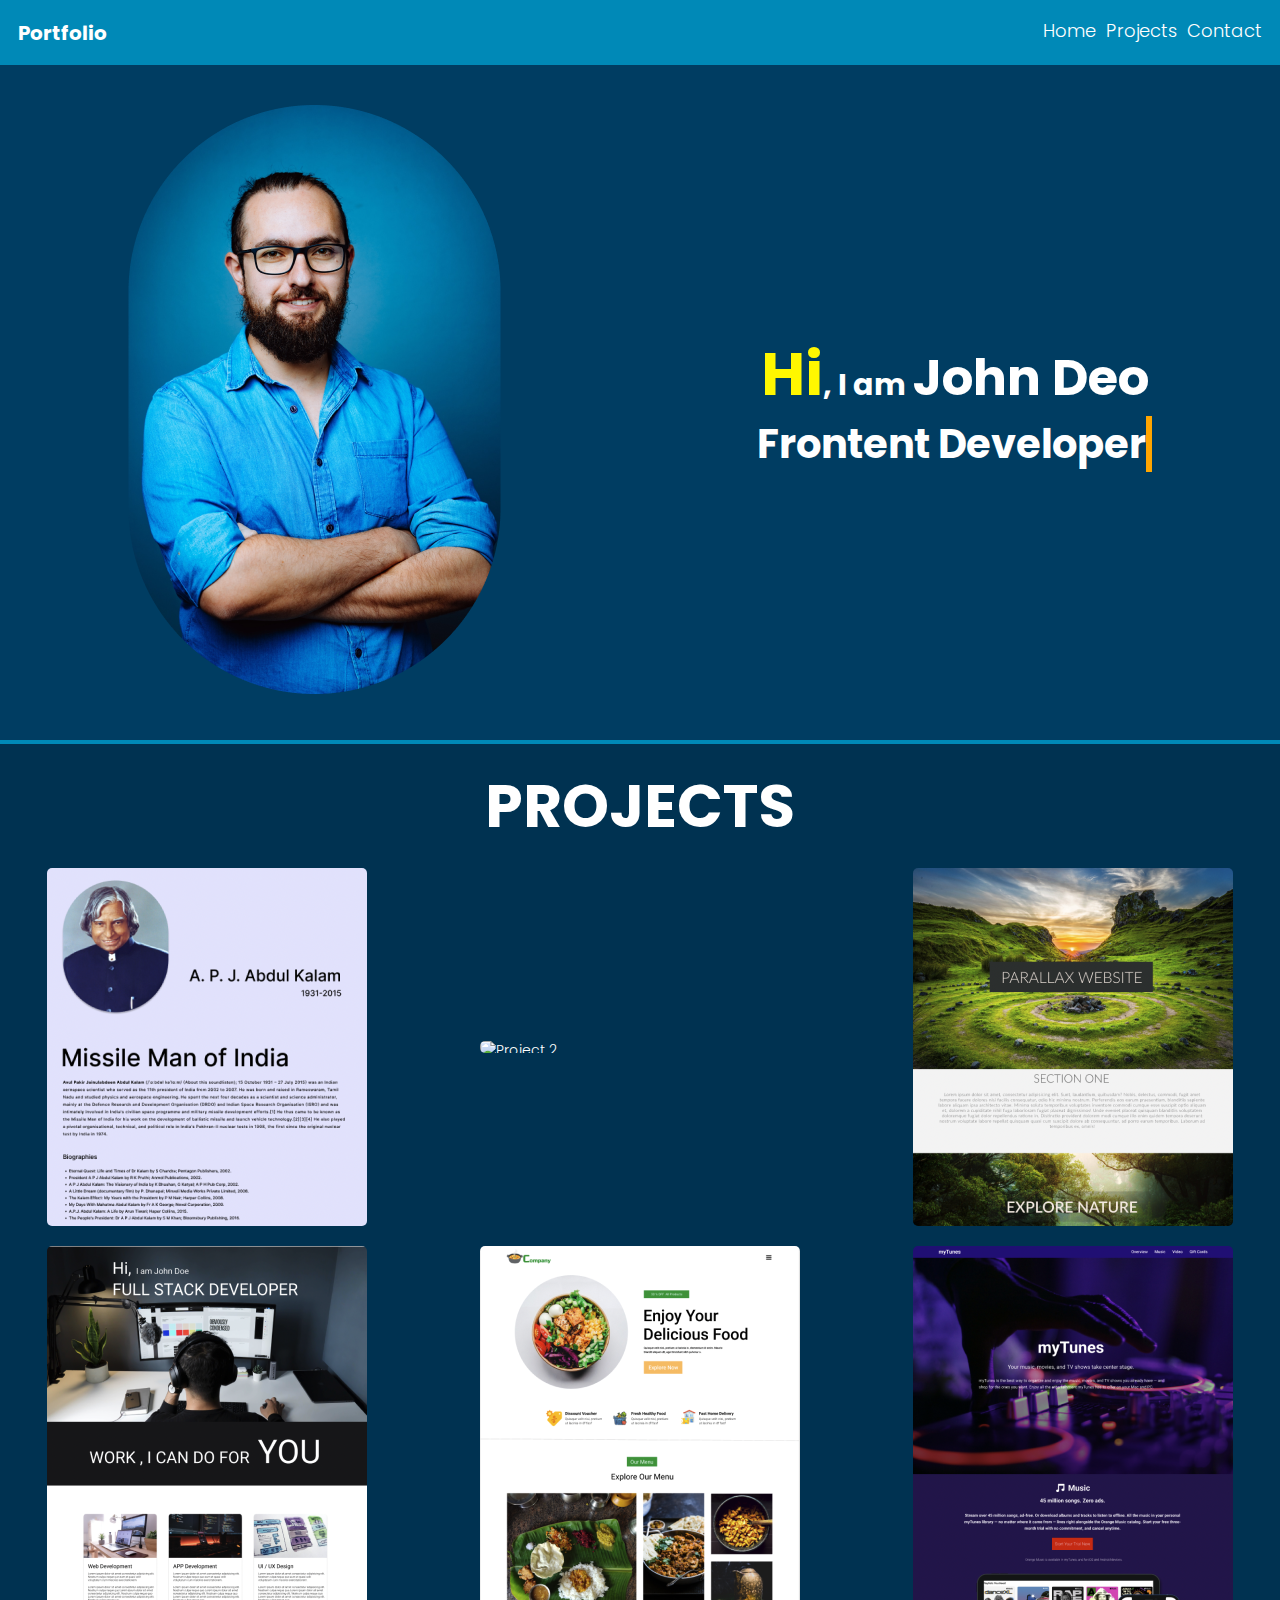
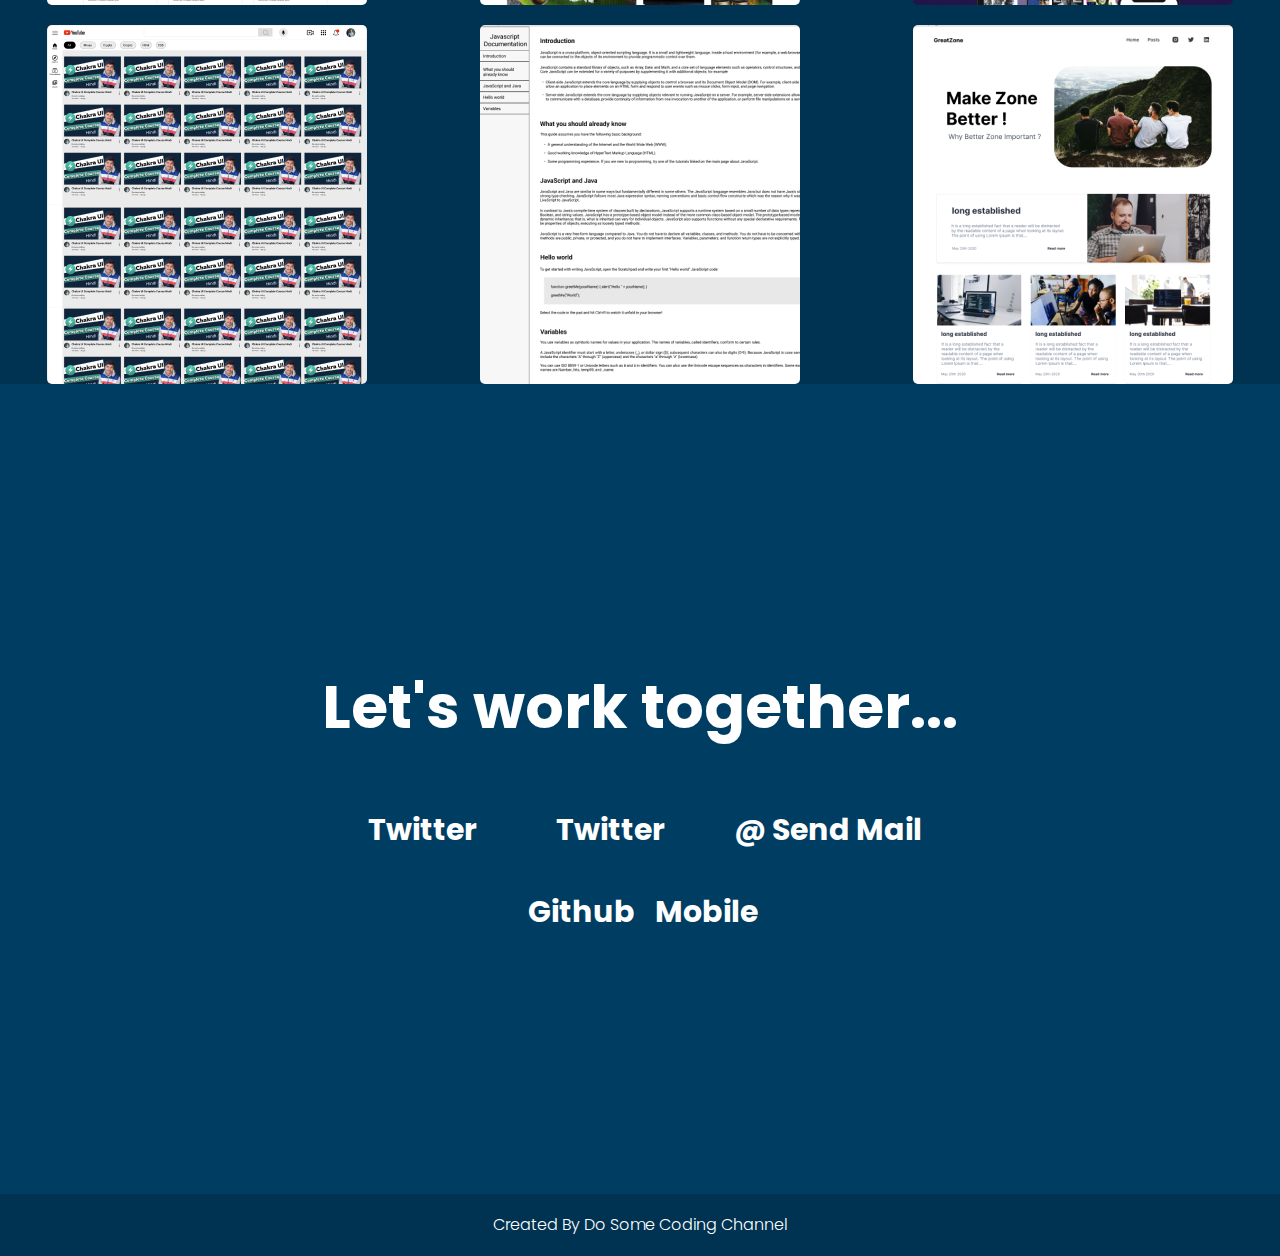
==== 10th project/index.html @ 42494845 "Add files via upload" ====
<!DOCTYPE html>
<html lang="en">
<head>
    <meta charset="UTF-8">
    <meta http-equiv="X-UA-Compatible" content="IE=edge">
    <meta name="viewport" content="width=device-width, initial-scale=1.0">
    <title>Portfolio Website</title>
    <link rel="stylesheet" href="style.css">
    <link
      rel="stylesheet"
      href="https://cdnjs.cloudflare.com/ajax/libs/animate.css/4.1.1/animate.min.css"
    />
    <script src="https://kit.fontawesome.com/ea152e2e36.js" crossorigin="anonymous"></script>
    <link rel="stylesheet" href="1st project">
</head>
<body>
    
<header>
    <nav class="container">
<div class="logo">Portfolio</div>

<ul>
    <a href="#hero">
        <li>Home</li>
    </a>
    <a href="#project">
        <li>Projects</li>
    </a>
    <a href="#contact">
        <li>Contact</li>
    </a>
</ul>


    </nav>
</header>



<main>



<section id="hero">
<div class="container">
    <div class="hero-image        
    animate__animated animate__bounceInLeft">
            <img src="images/hero.png" alt="">
        </div>

    <div class="hero-content">
        <h1><span class="hi-text">Hi</span>, I am <span class="name-text">John Deo</span></h1>
<h2>Frontent Developer</h2>


</div>
</div>
</section>


<section id="project">
<h2>PROJECTS</h2>

<div class="container">
    <div class="project-container">
      <div class="grid-item">
        <div class="card">
        <a href="/1st project/index.html"><img src="images/project1.png" alt="Project 1" /></a>
          <div class="card_content">
            <h3>Tribute Website</h3>
          </div>
        </div>
      </div>
      <div class="grid-item">
        <div class="card">
         <a href="/2nd project/index.html"> <img src="images/project2.png" alt="Project 2" /></a>
          <div class="card_content">
            <h3>Job Application</h3>
          </div>
        </div>
      </div>
      <div class="grid-item">
        <div class="card">
          <a href="/3rd project/index.html"><img src="images/project3.png" alt="Project 2" /></a>
          <div class="card_content">
            <h3>Parallax Website</h3>
          </div>
        </div>
      </div>
      <div class="grid-item">
        <div class="card">
         <a href="/4th project/index.html"> <img src="images/project4.png" alt="Project 4" /></a>
          <div class="card_content">
            <h3>Landing Page</h3>
          </div>
        </div>
      </div>
      <div class="grid-item">
        <div class="card">
          <a href="/5th project/index.html"><img src="images/project5.png" alt="Project 5" /></a>
          <div class="card_content">
            <h3>Restaurant Website</h3>
          </div>
        </div>
      </div>
      <div class="grid-item">
        <div class="card">
         <a href="/6th project/index.html"><img src="images/project6.png" alt="Project 6" /></a> 
          <div class="card_content">
            <h3>Music Website</h3>
          </div>
        </div>
      </div>
      <div class="grid-item">
        <div class="card">
         <a href="/7th project/index.html"><img src="images/project7.png" alt="Project 7" /></a> 
          <div class="card_content">
            <h3>Youtube Clone</h3>
          </div>
        </div>
      </div>
      <div class="grid-item">
        <div class="card">
         <a href="/8th project/index.html"> <img src="images/project8.png" alt="Project 8" /></a>
          <div class="card_content">
            <h3>Documentation Website</h3>
          </div>
        </div>
      </div>
      <div class="grid-item">
        <div class="card">
        <a href="/9th project/index.html">  <img src="images/project9.png" alt="Project 9" /></a>
          <div class="card_content">
            <h3>Blog Website</h3>
          </div>
        </div>
      </div>
    </div>
</div>


</section>

<section id="contact">
  <div class="container">
    <h2>Let's work together...</h2>


    <div class="top-contact">


      <div class="contact-way">
        <i class="fab fa-linkedin"></i>
        <h3>Twitter</h3>
    </div>


<div class="contact-way">
    <i class="fab fa-twitter"></i>
    <h3>Twitter</h3>
</div>



    <div class="contact-way">
      
      <h3>@ Send Mail</h3>
  </div>
</div>


<div class="bottom-contact">


  <div class="contact-way">
    <i class="fab fa-github"></i>
    <h3>Github</h3>
</div>


<div class="contact-way">
<i class="fa fa-mobile"></i>
<h3>Mobile</h3>
</div>
</div>






  </div>
</section>


</main>



<footer>


  <div class="container">
    Created By Do Some Coding Channel
  </div>
</footer>

</body>
</html>
---- 10th project/style.css ----
@import url("https://fonts.googleapis.com/css2?family=Poppins:ital,wght@0,100;0,200;0,300;0,400;0,500;0,600;0,700;0,800;0,900;1,100;1,200;1,300;1,400;1,500;1,600;1,700;1,800;1,900&display=swap");

:root{
--lighting-color:#0089b7;
--dar-color:#003d62;
--darker-color:#003251;
--secondary-color:#fff700;
}

*{
    margin: 0;
    padding: 0;
    box-sizing: border-box;
}

html{

    font-size: 62.5%;
}

body,html{
    font-family: "poppins", sans-serif;
    line-height: 1.4;
    font-weight: 300;
    scroll-behavior: smooth;
    color: white;
}
body{
    font-size: 1.4rem;
}
a{
    text-decoration: none;
    color: white;
}
ul{
    list-style: none;
}
.container{
    max-width: 1300px;
    margin: 0 auto;

}
header{
    background-color: var(--lighting-color);

}

nav{
    display: flex;
    justify-content: space-between;
    align-items: center;
    padding: 1.8rem;
}
nav ul{
    display: flex;
    gap: 1rem;
}
nav li{
    font-size: 1.8rem;
    border-bottom: 0.4rem transparent solid;
    transition: 0.3s ease-in-out;
    
}
nav li:hover{
    border-bottom: 0.4rem  var(--secondary-color) solid;
    transition: 0.3s ease-in-out;

}
.logo{
    font-size: 2rem;
    font-weight: 700;
}
#hero{
    background-color: var(--dar-color);
    padding:4rem 0 ;
      border-bottom: var(--lighting-color) 4px solid;
}

#hero .container{
      display: flex;
    justify-content: space-around;
    align-items: center;
    
}
.hero-content{
display: grid;
place-items: center;
}
#hero h1{
    font-size: 3rem;
    font-weight: bold;
  
}
.hi-text{
    font-size: 6rem;
    font-weight: bold;
    color: var(--secondary-color);
}
.name-text{
    font-size: 5rem;
}
#hero h2{
    font-size: 4rem;
    font-weight: bold;
    overflow: hidden; /* Ensures the content is not revealed until the animation */
    border-right: 0.15em solid orange; /* The typwriter cursor */
    white-space: nowrap; /* Keeps the content on a single line */
    margin: 0 auto; /* Gives that scrolling effect as the typing happens */ /* Adjust as needed */
    animation: typing 5s steps(40, end), blink-caret 0.75s step-end infinite;
  }
  @keyframes typing {
    from {
      width: 0;
    }
    to {
      width: 100%;
    }
  }
  @keyframes blink-caret {
    from,
    to {
      border-color: transparent;
    }
    50% {
      border-color: orange;
    }
  }

  /* project section */

  #project{
      background-color: var(--darker-color);
  }
  #project h2{
      font-size: 6rem;
      text-align: center;
      padding: 2rem 0;
  }
  .project-container{
      display: grid;
      grid-template-columns: repeat(auto-fit,minmax(320px, 1fr));
      gap: 2rem;
  }
  .grid-item{
      display: grid;
      place-items: center;
  }
  .card{
      width: 320px;
      display: flex;
      flex-direction: column;
      border-radius: 0.5rem;
      overflow: hidden;
     transition: 0.2s ease-in-out;
      
  }
  .card:hover{
      transform: scale(1.05);
      transition: 1s ease-in-out;
  }
  .card:hover img{
    transform: scale(1.05);
    transition: 0.3s ease-in-out;
    opacity: 0.8;
}
.card:hover .card_content{
background-color: white;
color: var(--dar-color);
transform: translateY(0px);
}

.card_content{
    padding: 2rem;
    position: relative;
    top: -5.3em;
    margin-bottom: -7.5rem;
    transition: 0.5s ease-in-out;
    transform: translateY(100px);
}
.card_content h3{
    text-align: center;
    font-size: 20px;
}

/* Contact section */

#contact{
    background-color: var(--dar-color);

}
#contact h2{
    font-size: 6rem;
    text-align: center;
    margin: 2rem 0;
}

#contact .container{
    height: 90vh;
    display: flex;
    flex-direction: column;
    justify-content: center;
    gap: 4rem;
}
.top-contact{
    max-width: 800px;
    display: grid;
    margin: 0 auto;
    grid-template-columns: repeat(auto-fit, minmax(80px, 1fr));
}
.contact-way{
    display: flex;
    gap: 10px;
    align-items: center;
}


.contact-way i{
    font-size: 3rem;
}
.contact-way h3{
    font-size: 3rem;
    font-weight: bold;
}
.bottom-contact{
    max-width: 400px;
    display: grid;
    margin: 0 auto;
    grid-template-columns: repeat(auto-fit, minmax(80px, 1fr));
    gap: 1rem;
}


/* footer */



footer{
background-color: var(--darker-color);
padding: 2rem;
color: white;
font-size: 1.6rem;
text-align: center;


}

/* Media Query */

@media(max-width:786px){
html{
    font-size: 40%;
}

#hero .container{
    flex-direction: column;
    
        }


        .hero-image{
            display: grid;
            place-items: center;
        }
        #contact .container{
            height: 70vh;
        }
}

@media(max-width:500px){
    html{
        font-size: 32%;
    }

    #hero .container{
flex-direction: column;
    }


.hero-image{
    display: grid;
    place-items: center;
}
#contact .container{
    height: 50vh;
}


    }
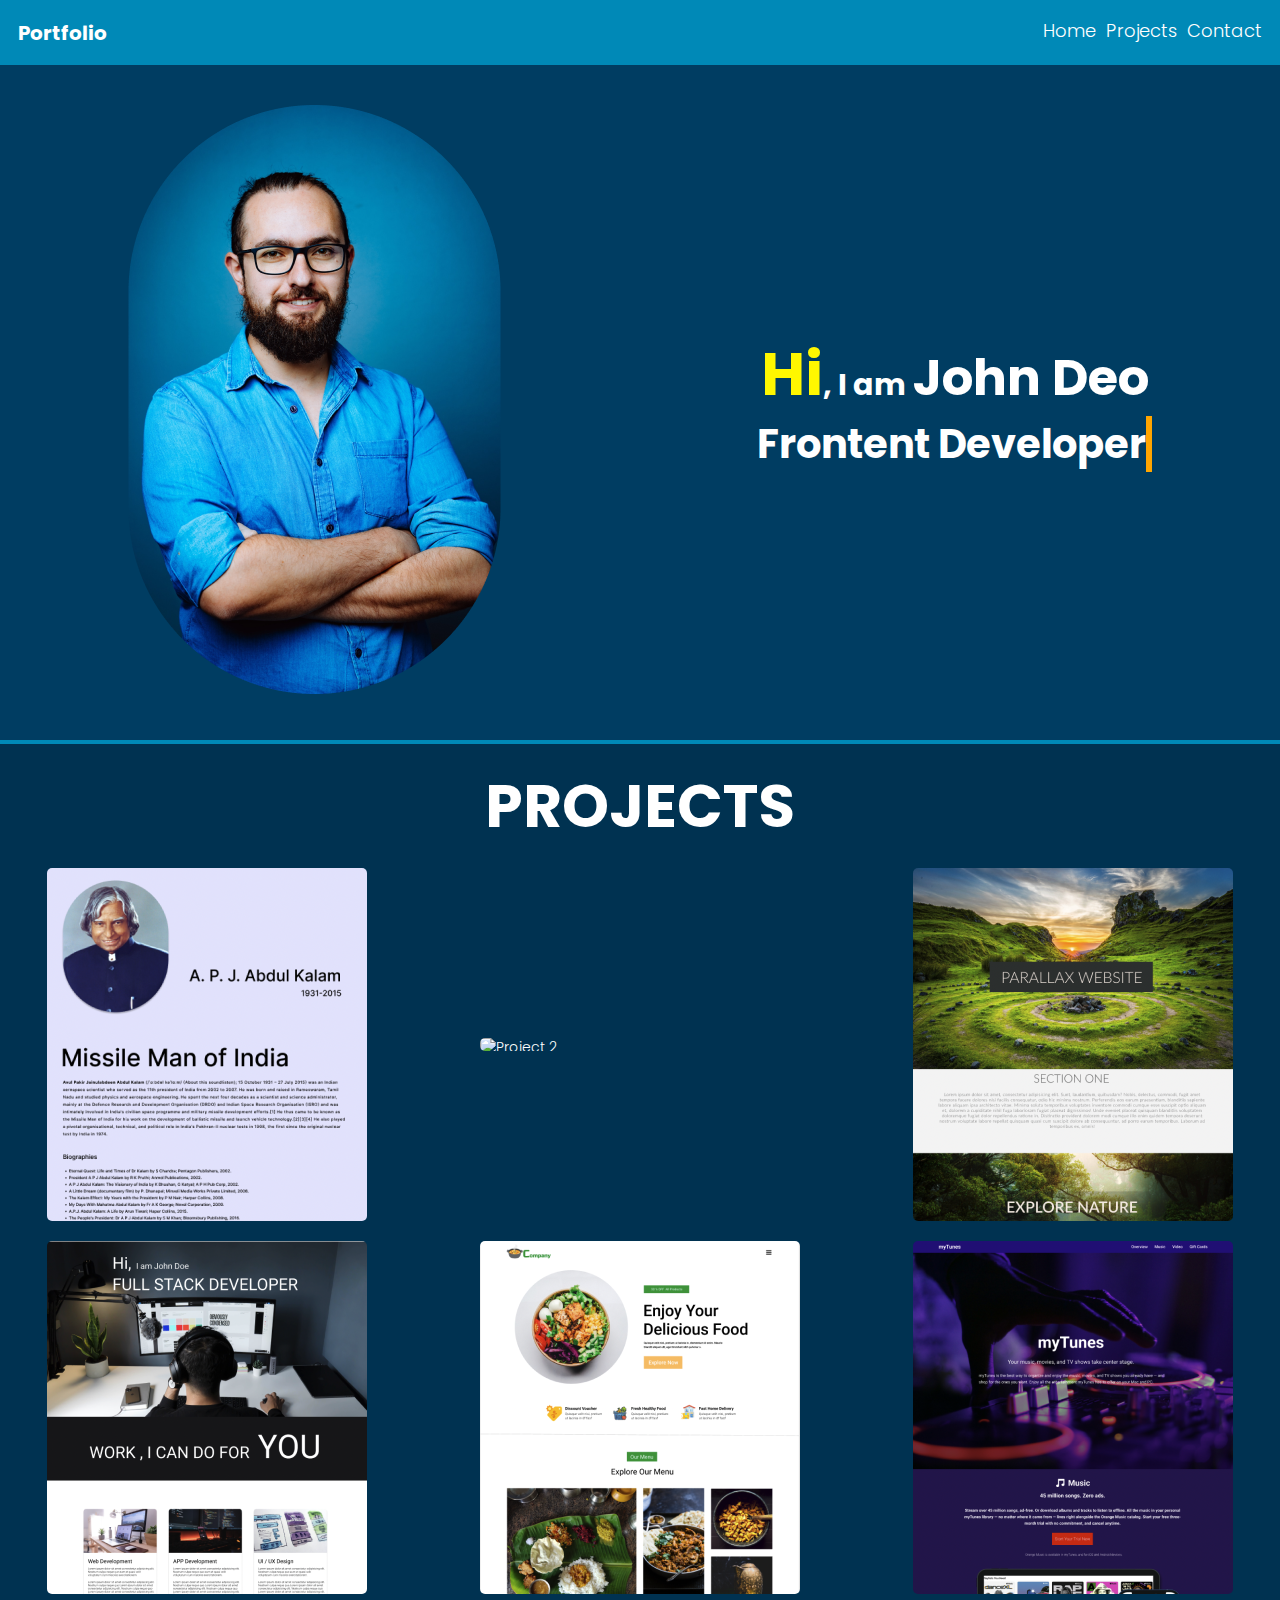
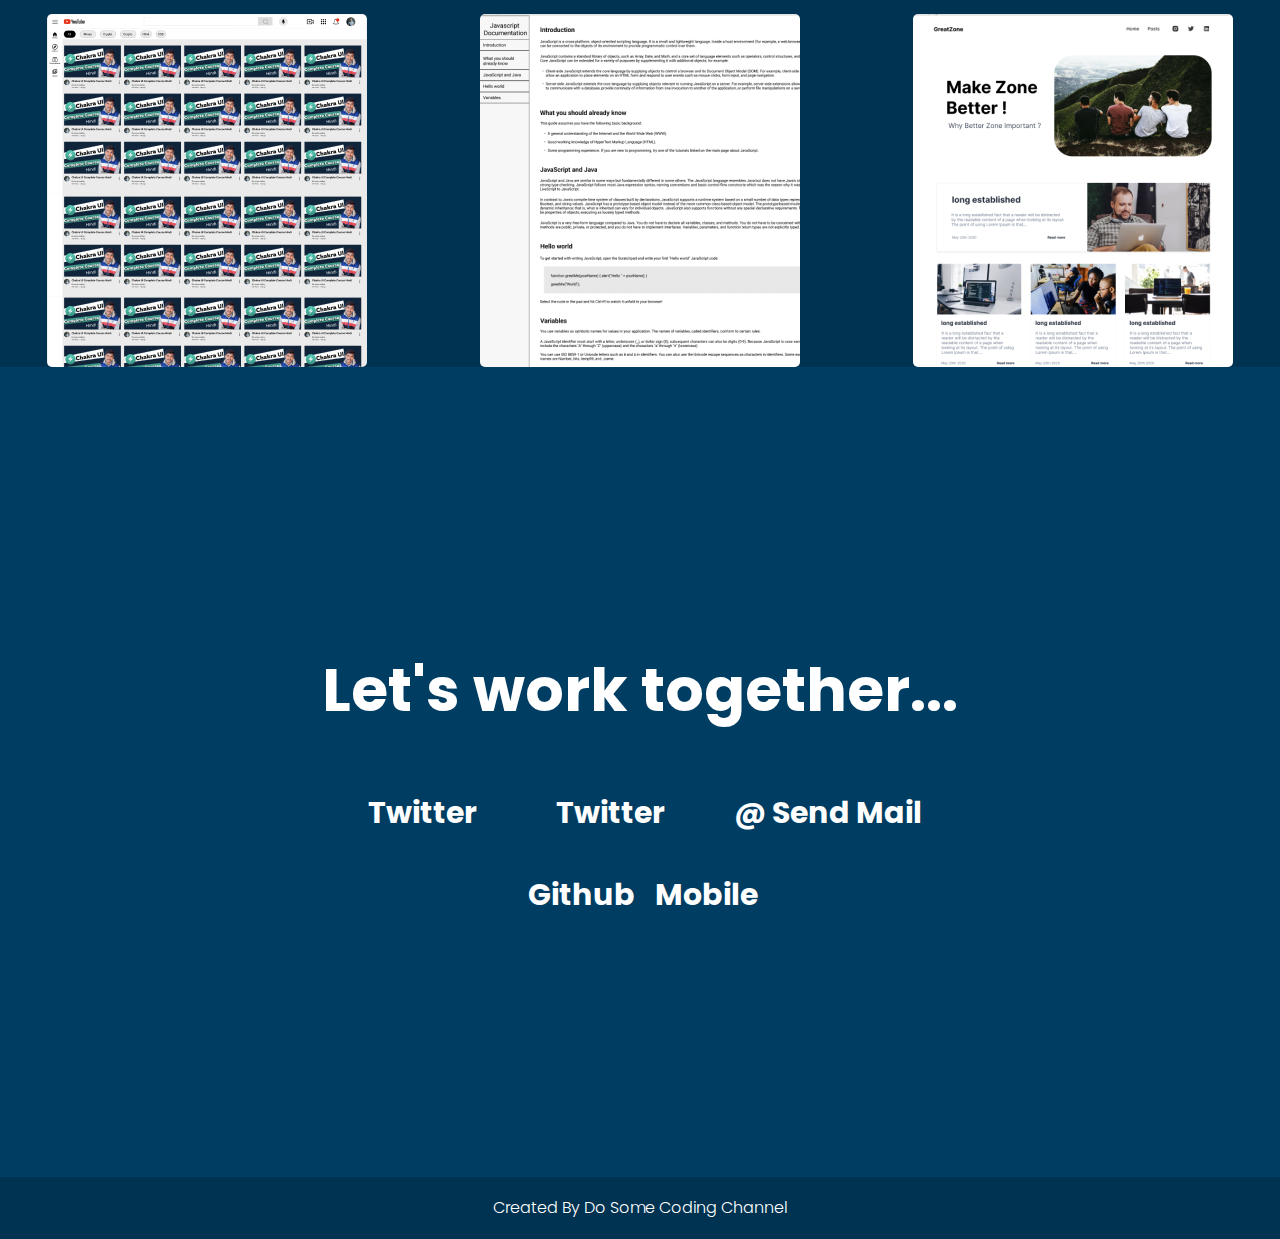
==== commit 454138c3: "Update index.html" ====
--- a/10th project/index.html
+++ b/10th project/index.html
@@ -65,7 +65,7 @@
     <div class="project-container">
       <div class="grid-item">
         <div class="card">
-        <a href="/1st project/index.html"><img src="images/project1.png" alt="Project 1" /></a>
+        <img src="images/project1.png" alt="Project 1" />
           <div class="card_content">
             <h3>Tribute Website</h3>
           </div>
@@ -73,7 +73,7 @@
       </div>
       <div class="grid-item">
         <div class="card">
-         <a href="/2nd project/index.html"> <img src="images/project2.png" alt="Project 2" /></a>
+          <img src="images/project2.png" alt="Project 2" />
           <div class="card_content">
             <h3>Job Application</h3>
           </div>
@@ -81,7 +81,7 @@
       </div>
       <div class="grid-item">
         <div class="card">
-          <a href="/3rd project/index.html"><img src="images/project3.png" alt="Project 2" /></a>
+          <img src="images/project3.png" alt="Project 2" />
           <div class="card_content">
             <h3>Parallax Website</h3>
           </div>
@@ -89,7 +89,7 @@
       </div>
       <div class="grid-item">
         <div class="card">
-         <a href="/4th project/index.html"> <img src="images/project4.png" alt="Project 4" /></a>
+         <img src="images/project4.png" alt="Project 4" />
           <div class="card_content">
             <h3>Landing Page</h3>
           </div>
@@ -97,7 +97,7 @@
       </div>
       <div class="grid-item">
         <div class="card">
-          <a href="/5th project/index.html"><img src="images/project5.png" alt="Project 5" /></a>
+          <img src="images/project5.png" alt="Project 5" />
           <div class="card_content">
             <h3>Restaurant Website</h3>
           </div>
@@ -105,7 +105,7 @@
       </div>
       <div class="grid-item">
         <div class="card">
-         <a href="/6th project/index.html"><img src="images/project6.png" alt="Project 6" /></a> 
+        <img src="images/project6.png" alt="Project 6" /> 
           <div class="card_content">
             <h3>Music Website</h3>
           </div>
@@ -113,7 +113,7 @@
       </div>
       <div class="grid-item">
         <div class="card">
-         <a href="/7th project/index.html"><img src="images/project7.png" alt="Project 7" /></a> 
+         <img src="images/project7.png" alt="Project 7" /> 
           <div class="card_content">
             <h3>Youtube Clone</h3>
           </div>
@@ -121,7 +121,7 @@
       </div>
       <div class="grid-item">
         <div class="card">
-         <a href="/8th project/index.html"> <img src="images/project8.png" alt="Project 8" /></a>
+        <img src="images/project8.png" alt="Project 8" />
           <div class="card_content">
             <h3>Documentation Website</h3>
           </div>
@@ -129,7 +129,7 @@
       </div>
       <div class="grid-item">
         <div class="card">
-        <a href="/9th project/index.html">  <img src="images/project9.png" alt="Project 9" /></a>
+        <img src="images/project9.png" alt="Project 9" />
           <div class="card_content">
             <h3>Blog Website</h3>
           </div>
@@ -206,4 +206,4 @@
 </footer>
 
 </body>
-</html>+</html>
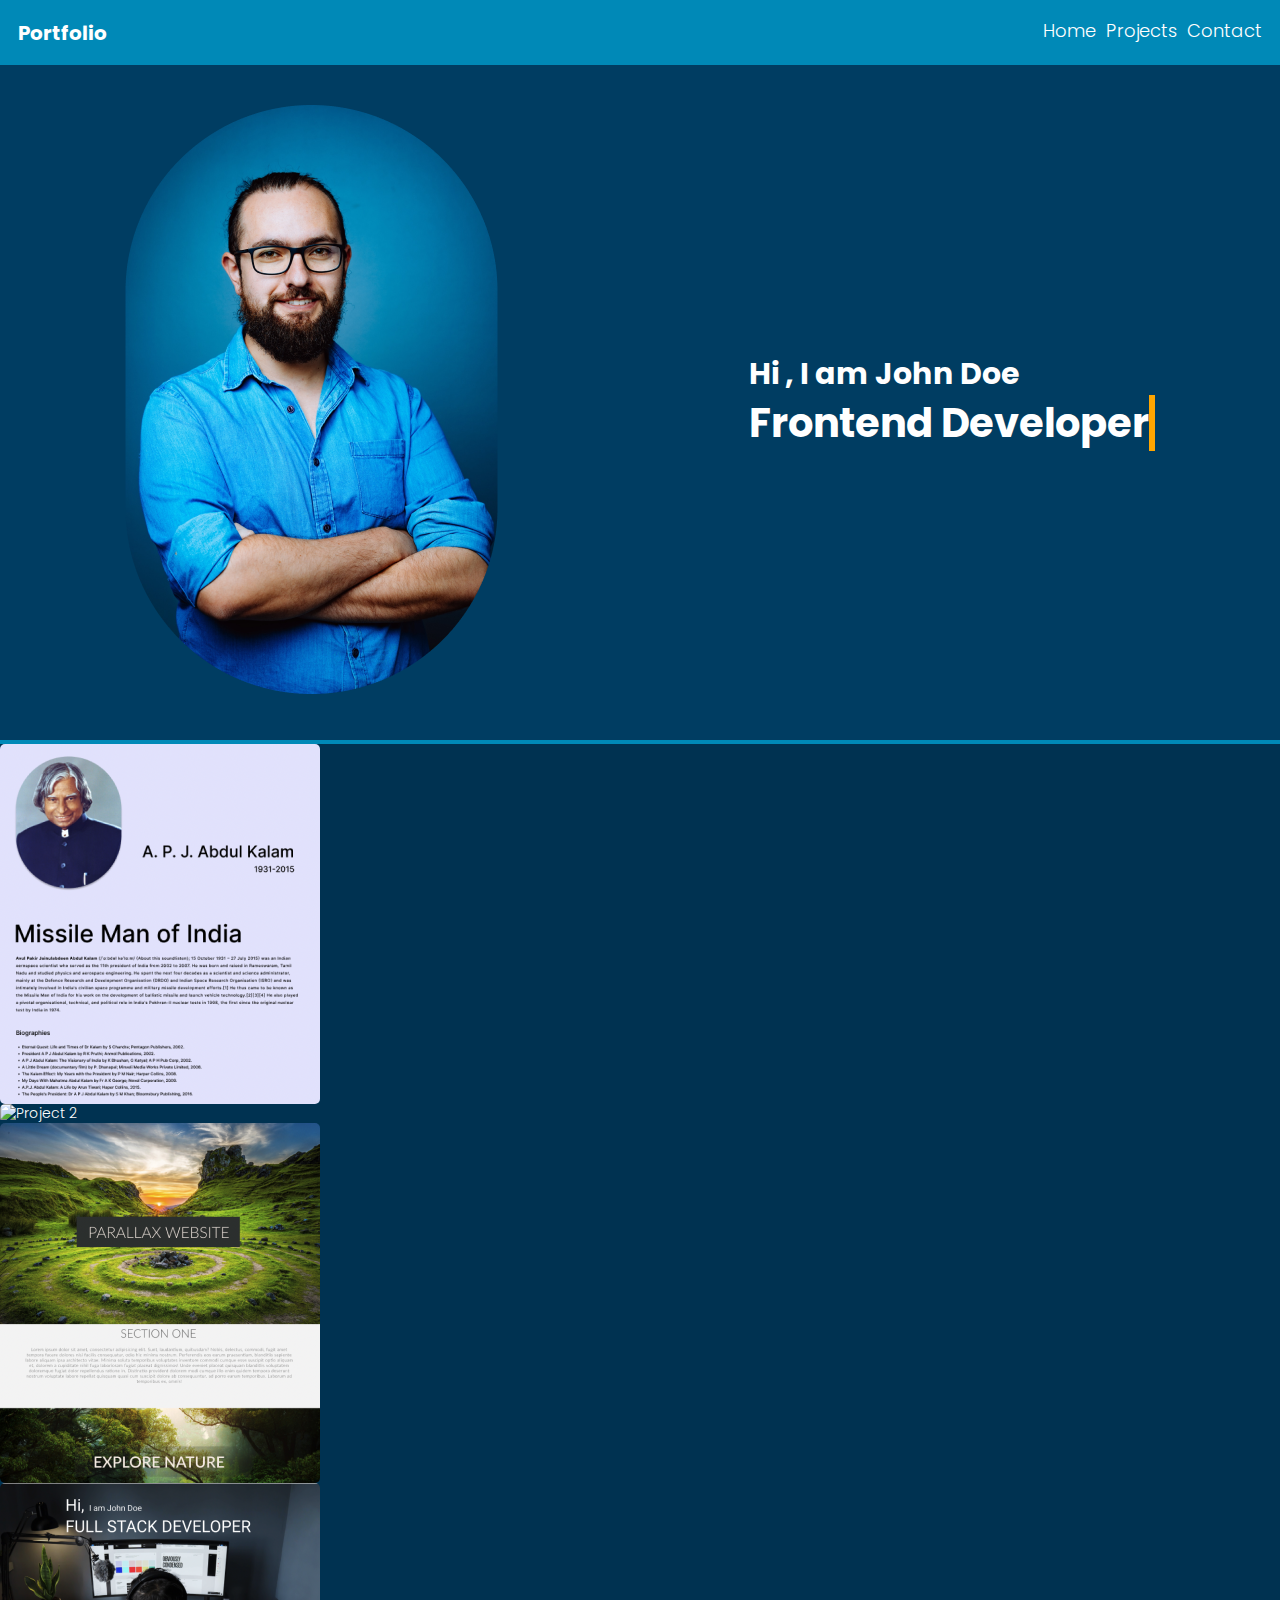
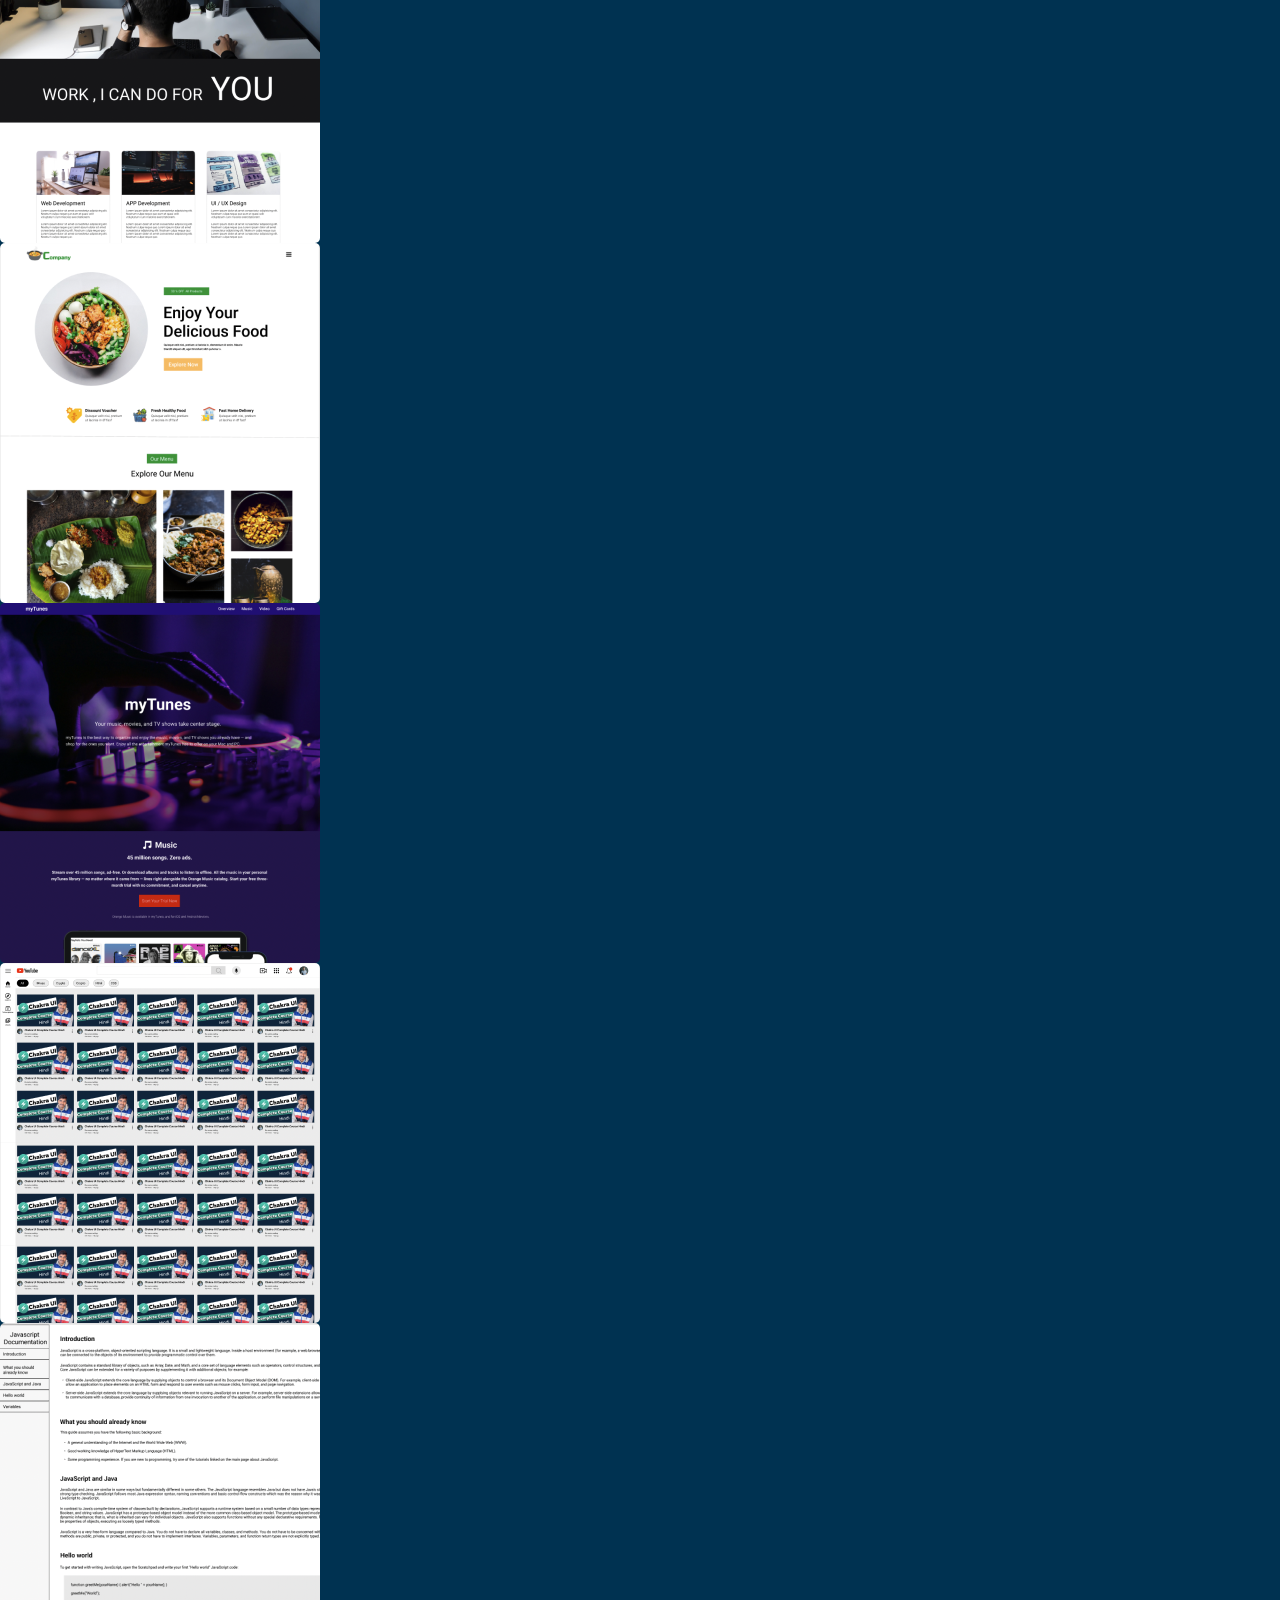
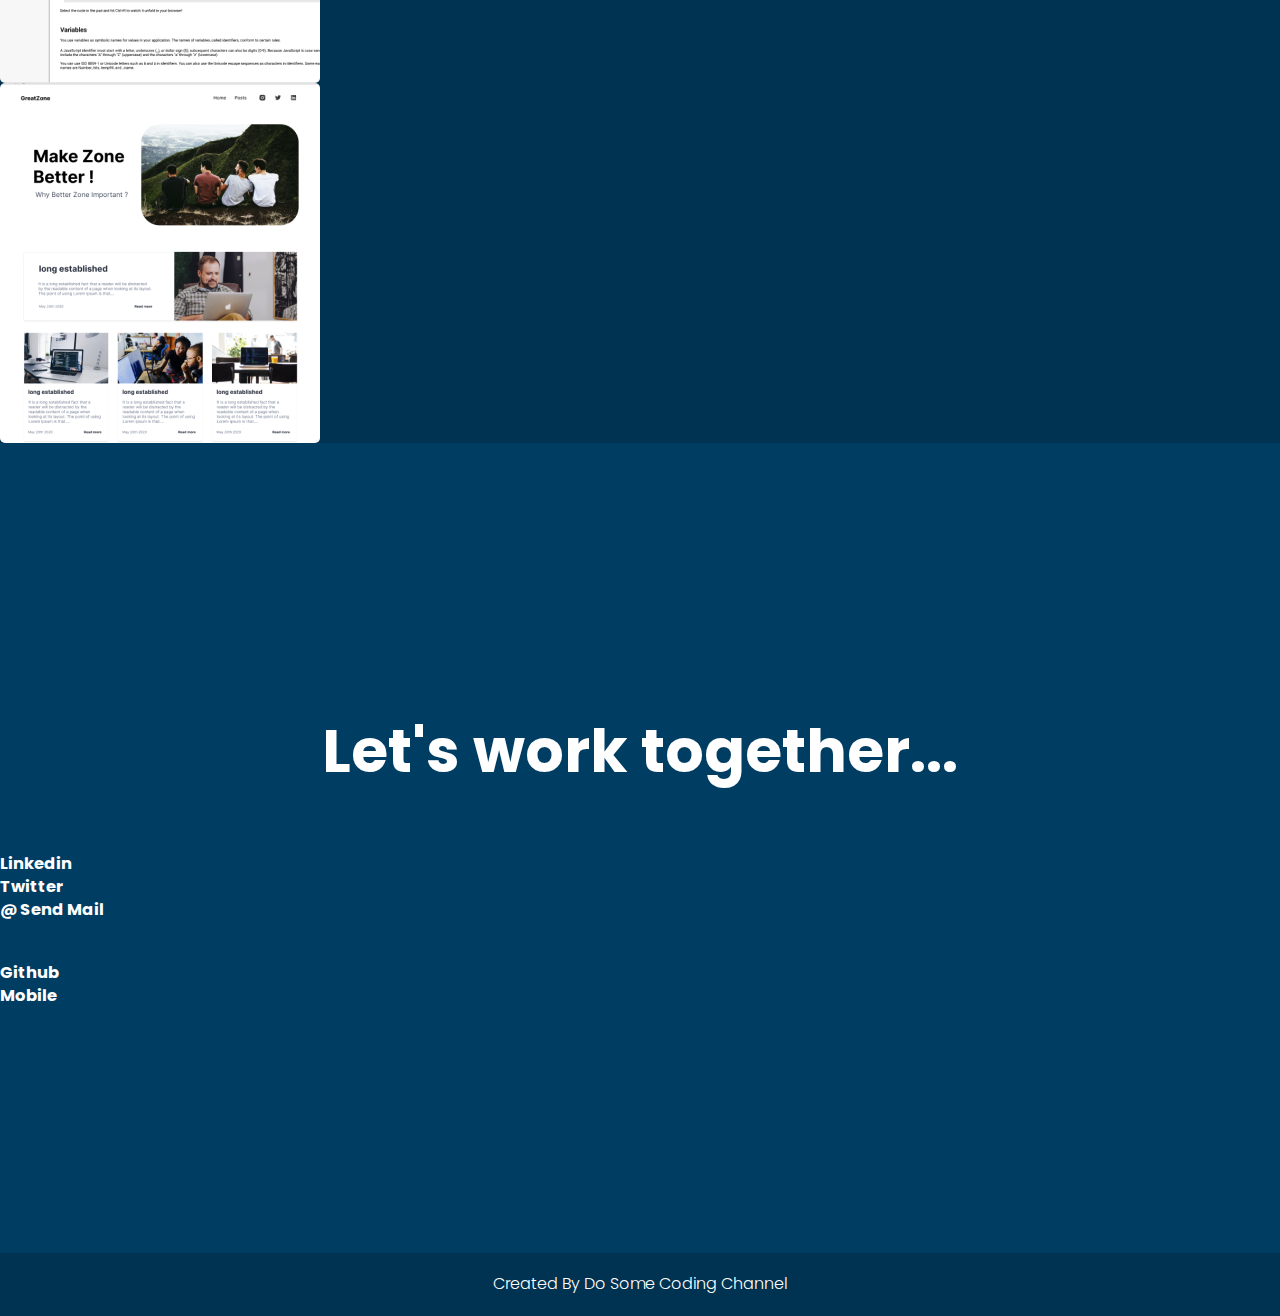
==== commit b2c6365a: "Update index.html" ====
--- a/10th project/index.html
+++ b/10th project/index.html
@@ -1,209 +1,181 @@
 <!DOCTYPE html>
 <html lang="en">
-<head>
-    <meta charset="UTF-8">
-    <meta http-equiv="X-UA-Compatible" content="IE=edge">
-    <meta name="viewport" content="width=device-width, initial-scale=1.0">
+  <head>
+    <meta charset="UTF-8" />
+    <meta http-equiv="X-UA-Compatible" content="IE=edge" />
+    <meta name="viewport" content="width=device-width, initial-scale=1.0" />
     <title>Portfolio Website</title>
-    <link rel="stylesheet" href="style.css">
+    <link rel="stylesheet" href="style.css" />
     <link
       rel="stylesheet"
       href="https://cdnjs.cloudflare.com/ajax/libs/animate.css/4.1.1/animate.min.css"
     />
-    <script src="https://kit.fontawesome.com/ea152e2e36.js" crossorigin="anonymous"></script>
-    <link rel="stylesheet" href="1st project">
-</head>
-<body>
-    
-<header>
-    <nav class="container">
-<div class="logo">Portfolio</div>
-
-<ul>
-    <a href="#hero">
-        <li>Home</li>
-    </a>
-    <a href="#project">
-        <li>Projects</li>
-    </a>
-    <a href="#contact">
-        <li>Contact</li>
-    </a>
-</ul>
-
-
-    </nav>
-</header>
-
-
-
-<main>
-
-
-
-<section id="hero">
-<div class="container">
-    <div class="hero-image        
-    animate__animated animate__bounceInLeft">
-            <img src="images/hero.png" alt="">
-        </div>
-
-    <div class="hero-content">
-        <h1><span class="hi-text">Hi</span>, I am <span class="name-text">John Deo</span></h1>
-<h2>Frontent Developer</h2>
-
-
-</div>
-</div>
-</section>
-
-
-<section id="project">
-<h2>PROJECTS</h2>
-
-<div class="container">
-    <div class="project-container">
-      <div class="grid-item">
-        <div class="card">
-        <img src="images/project1.png" alt="Project 1" />
-          <div class="card_content">
-            <h3>Tribute Website</h3>
+    <script
+      src="https://kit.fontawesome.com/7a4b62b0a4.js"
+      crossorigin="anonymous"
+    ></script>
+  </head>
+  <body>
+    <header>
+      <nav class="container">
+        <div class="logo">Portfolio</div>
+        <ul>
+          <a href="#hero">
+            <li>Home</li>
+          </a>
+          <a href="#project">
+            <li>Projects</li>
+          </a>
+          <a href="#contact">
+            <li>Contact</li>
+          </a>
+        </ul>
+      </nav>
+    </header>
+    <main>
+      <section id="hero">
+        <div class="container">
+          <div class="hero_image animate__animated animate__bounceInLeft">
+            <img src="./images/hero.png" alt="hero image" />
+          </div>
+          <div class="hero_content">
+            <h1>
+              <span class="hi_text">Hi</span> , I am
+              <span class="name_text">John Doe</span>
+            </h1>
+            <h2>Frontend Developer</h2>
           </div>
         </div>
-      </div>
-      <div class="grid-item">
-        <div class="card">
-          <img src="images/project2.png" alt="Project 2" />
-          <div class="card_content">
-            <h3>Job Application</h3>
+      </section>
+      <section id="project">
+        <div class="container">
+          <div class="project_container">
+            <div class="grid_item">
+              <div class="card">
+                <img src="images/project1.png" alt="Project 1" />
+
+               <a href="/1st project/index.html"> 
+                <div class="card_content">
+                  <h3>Tribute Website</h3>
+                </div>
+                </a>
+              </div>
+            </div>
+            <div class="grid_item">
+              <div class="card">
+                <img src="images/project2.png" alt="Project 2" />
+               <a href="/2nd project/index.html"> 
+                <div class="card_content">
+                  <h3>Job Application</h3>
+                </div>
+                </a>
+              </div>
+            </div>
+            <div class="grid_item">
+              <div class="card">
+                <img src="images/project3.png" alt="Project 3" />
+               <a href="/3rd project/index.html"> 
+                <div class="card_content">
+                  <h3>Parallax Website</h3>
+                </div>
+                </a>
+              </div>
+            </div>
+            <div class="grid_item">
+              <div class="card">
+                <img src="images/project4.png" alt="Project 4" />
+               <a href="/4th project/index.html"> 
+                <div class="card_content">
+                  <h3>Landing Page</h3>
+                </div>
+                </a>
+              </div>
+            </div>
+            <div class="grid_item">
+              <div class="card">
+                <img src="images/project5.png" alt="Project 5" />
+               <a href="/5th project/index.html"> 
+                <div class="card_content">
+                  <h3>Restaurant Website</h3>
+                </div>
+                </a>
+              </div>
+            </div>
+            <div class="grid_item">
+              <div class="card">
+                <img src="images/project6.png" alt="Project 6" />
+               <a href="/6th project/index.html"> 
+                <div class="card_content">
+                  <h3>Music Website</h3>
+                </div>
+                </a>
+              </div>
+            </div>
+            <div class="grid_item">
+              <div class="card">
+                <img src="images/project7.png" alt="Project 7" />
+               <a href="/7th project/index.html"> 
+                <div class="card_content">
+                  <h3>Youtube Clone</h3>
+                </div>
+                </a>
+              </div>
+            </div>
+            <div class="grid_item">
+              <div class="card">
+                <img src="images/project8.png" alt="Project 8" />
+               <a href="/8th project/index.html"> 
+                <div class="card_content">
+                  <h3>Documentation Website</h3>
+                </div>
+                </a>
+              </div>
+            </div>
+            <div class="grid_item">
+              <div class="card">
+                <img src="images/project9.png" alt="Project 9" />
+               <a href="/9th project/index.html"> 
+                <div class="card_content">
+                  <h3>Blog Website</h3>
+                </div>
+                </a>
+              </div>
+            </div>
           </div>
         </div>
-      </div>
-      <div class="grid-item">
-        <div class="card">
-          <img src="images/project3.png" alt="Project 2" />
-          <div class="card_content">
-            <h3>Parallax Website</h3>
+        
+      </section>
+      <section id="contact">
+        <div class="container">
+          <h2>Let's work together...</h2>
+          <div class="top_contact">
+            <div class="contact_way">
+              <i class="fab fa-linkedin"></i>
+              <h3>Linkedin</h3>
+            </div>
+            <div class="contact_way">
+              <i class="fa fa-twitter"></i>
+              <h3>Twitter</h3>
+            </div>
+            <div class="contact_way">
+              <h3>@ Send Mail</h3>
+            </div>
+          </div>
+          <div class="bottom_contact">
+            <div class="contact_way">
+              <i class="fab fa-github"></i>
+              <h3>Github</h3>
+            </div>
+            <div class="contact_way">
+              <i class="fa fa-mobile"></i>
+              <h3>Mobile</h3>
+            </div>
           </div>
         </div>
-      </div>
-      <div class="grid-item">
-        <div class="card">
-         <img src="images/project4.png" alt="Project 4" />
-          <div class="card_content">
-            <h3>Landing Page</h3>
-          </div>
-        </div>
-      </div>
-      <div class="grid-item">
-        <div class="card">
-          <img src="images/project5.png" alt="Project 5" />
-          <div class="card_content">
-            <h3>Restaurant Website</h3>
-          </div>
-        </div>
-      </div>
-      <div class="grid-item">
-        <div class="card">
-        <img src="images/project6.png" alt="Project 6" /> 
-          <div class="card_content">
-            <h3>Music Website</h3>
-          </div>
-        </div>
-      </div>
-      <div class="grid-item">
-        <div class="card">
-         <img src="images/project7.png" alt="Project 7" /> 
-          <div class="card_content">
-            <h3>Youtube Clone</h3>
-          </div>
-        </div>
-      </div>
-      <div class="grid-item">
-        <div class="card">
-        <img src="images/project8.png" alt="Project 8" />
-          <div class="card_content">
-            <h3>Documentation Website</h3>
-          </div>
-        </div>
-      </div>
-      <div class="grid-item">
-        <div class="card">
-        <img src="images/project9.png" alt="Project 9" />
-          <div class="card_content">
-            <h3>Blog Website</h3>
-          </div>
-        </div>
-      </div>
-    </div>
-</div>
-
-
-</section>
-
-<section id="contact">
-  <div class="container">
-    <h2>Let's work together...</h2>
-
-
-    <div class="top-contact">
-
-
-      <div class="contact-way">
-        <i class="fab fa-linkedin"></i>
-        <h3>Twitter</h3>
-    </div>
-
-
-<div class="contact-way">
-    <i class="fab fa-twitter"></i>
-    <h3>Twitter</h3>
-</div>
-
-
-
-    <div class="contact-way">
-      
-      <h3>@ Send Mail</h3>
-  </div>
-</div>
-
-
-<div class="bottom-contact">
-
-
-  <div class="contact-way">
-    <i class="fab fa-github"></i>
-    <h3>Github</h3>
-</div>
-
-
-<div class="contact-way">
-<i class="fa fa-mobile"></i>
-<h3>Mobile</h3>
-</div>
-</div>
-
-
-
-
-
-
-  </div>
-</section>
-
-
-</main>
-
-
-
-<footer>
-
-
-  <div class="container">
-    Created By Do Some Coding Channel
-  </div>
-</footer>
-
-</body>
+      </section>
+    </main>
+    <footer>
+      <div class="container">Created By Do Some Coding Channel</div>
+    </footer>
+  </body>
 </html>
